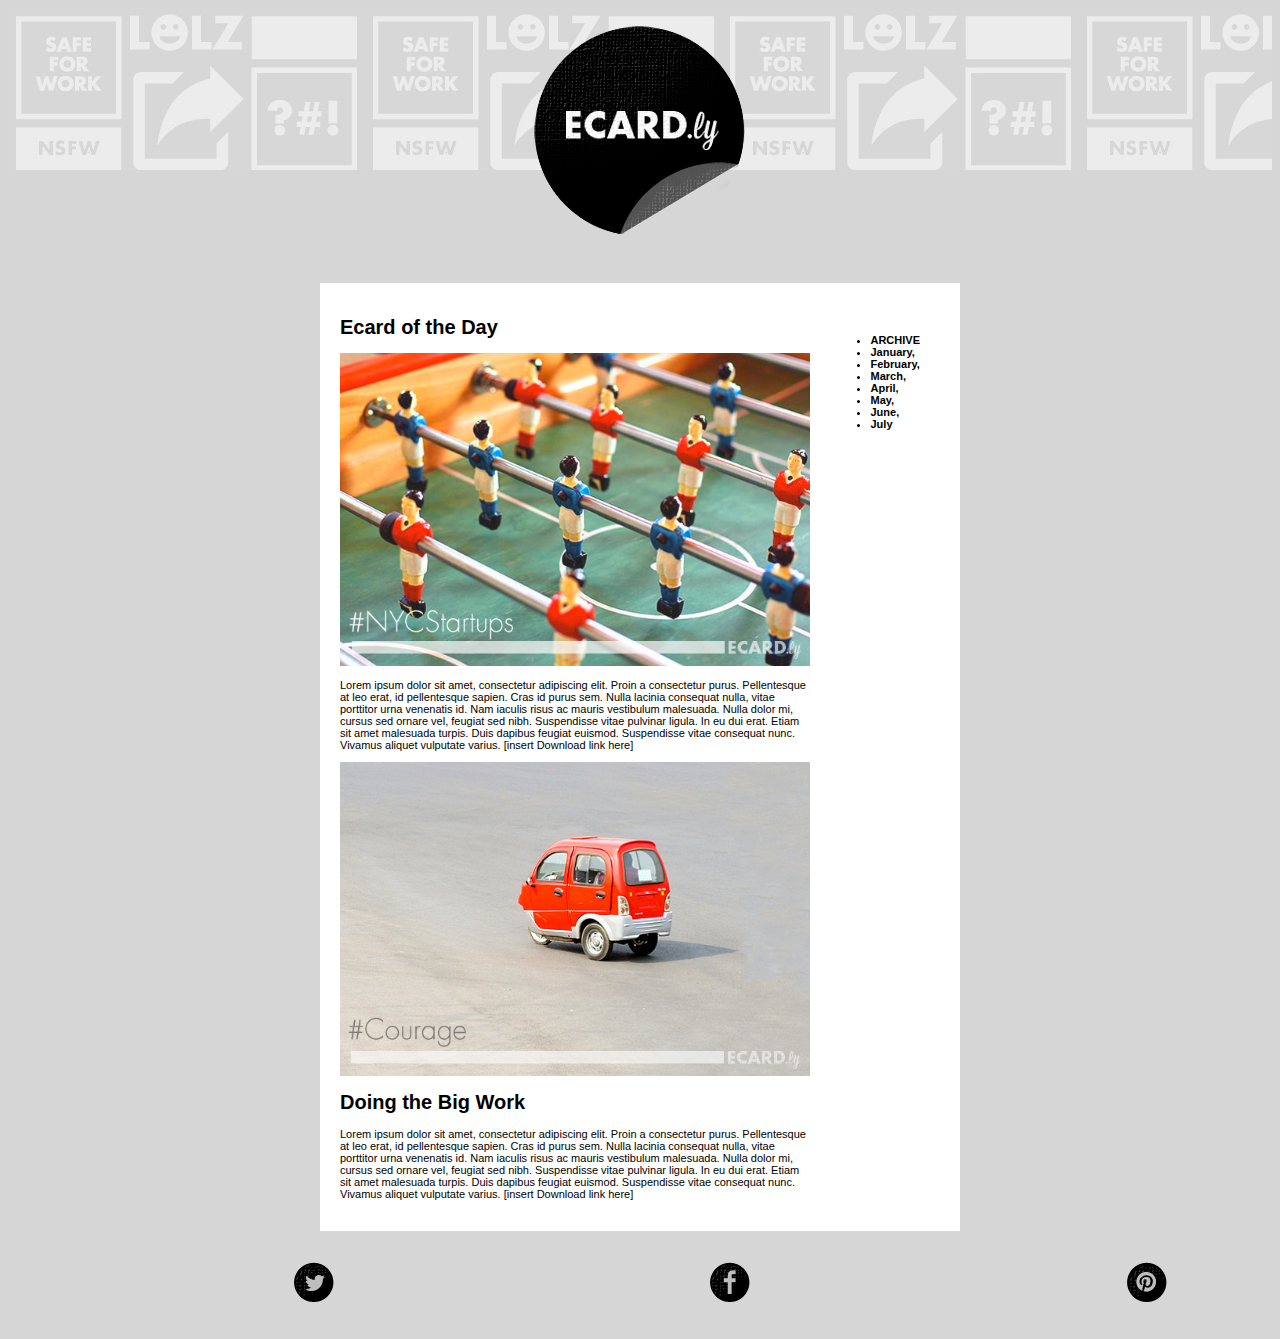
==== css/index.html @ 323bc9f5 "made progress in replicating the site shown in the screenshot file. still need to fix spacing for so" ====
<!doctype html>
<html>
<head>
  <title>Ecard.ly</title>
  <link rel="stylesheet" type="text/css" href="style.css">
  <meta charset="UTF-8">

</head>
<body>
  <header>
    <img src="images/logo.png"/>
  </header>

  <main>
    <div class="allposts">
      <div class="post">
        <h1>Ecard of the Day</h1>
          <img src="images/ecard-nycstartups.jpg" class="images"/>
        <p>Lorem ipsum dolor sit amet, consectetur adipiscing elit. Proin a consectetur purus. Pellentesque at leo erat, id pellentesque sapien. Cras id purus sem. Nulla lacinia consequat nulla, vitae porttitor urna venenatis id. Nam iaculis risus ac mauris vestibulum malesuada. Nulla dolor mi, cursus sed ornare vel, feugiat sed nibh. Suspendisse vitae pulvinar ligula. In eu dui erat. Etiam sit amet malesuada turpis. Duis dapibus feugiat euismod. Suspendisse vitae consequat nunc. Vivamus aliquet vulputate varius. [insert Download link here]</p>
      </div>
        <div class="post">
          <img src="images/ecard-courage.jpg" class="images"/>
        <h1>Doing the Big Work</h1>
        <p>
          Lorem ipsum dolor sit amet, consectetur adipiscing elit. Proin a consectetur purus. Pellentesque at leo erat, id pellentesque sapien. Cras id purus sem. Nulla lacinia consequat nulla, vitae porttitor urna venenatis id. Nam iaculis risus ac mauris vestibulum malesuada. Nulla dolor mi, cursus sed ornare vel, feugiat sed nibh. Suspendisse vitae pulvinar ligula. In eu dui erat. Etiam sit amet malesuada turpis. Duis dapibus feugiat euismod. Suspendisse vitae consequat nunc. Vivamus aliquet vulputate varius. [insert Download link here]
        </p>
        </div>
    </div>
  <div class="rightside">
    <ul>
      <li>ARCHIVE</li>
      <li>January,</li>
      <li>February,</li>
      <li>March,</li>
      <li>April,</li>
      <li>May,</li>
      <li>June,</li>
      <li>July</li>
    </ul>
    </div>
  </main>
    <footer>
      <img src="images/social-icon-twitter.png"/>
      <img src="images/social-icon-facebook.png"/>
      <img src="images/social-icon-pinterest.png"/>
    </footer>
</body>

</html>
---- css/style.css ----
body {
  background: #d6d6d6;
  color: #000;
  font-family: sans-serif;
}

header {
  display: block;
  background: url("images/background.jpg");
  background-repeat: repeat-x;
  height: 275px;
  width: 100%;
}

header img {
  margin: 0 auto;
  display: block;
  padding-top: 15px;
}

main {
  display: flex;
  background: #fff;
  font-size: 11px;
  max-width: 600px;
  padding: 20px;
  margin: 0 auto;
}

h1 {
  font-size: 20px;
}

.images {
  width: 100%;
}

footer {
  display: block;
  height: 100px;
}

footer img {
  display: inline;
  margin-left: 285px;
  padding-right: 85px;
  padding-top: 30px;
}
.allposts {
  order: 1;
}


.rightside {
  order: 2;
  background: #fff;
  font-weight: bold;
  font-size: 11px;
  max-width: 600px;
  padding: 20px;
  margin: 0 auto;
}
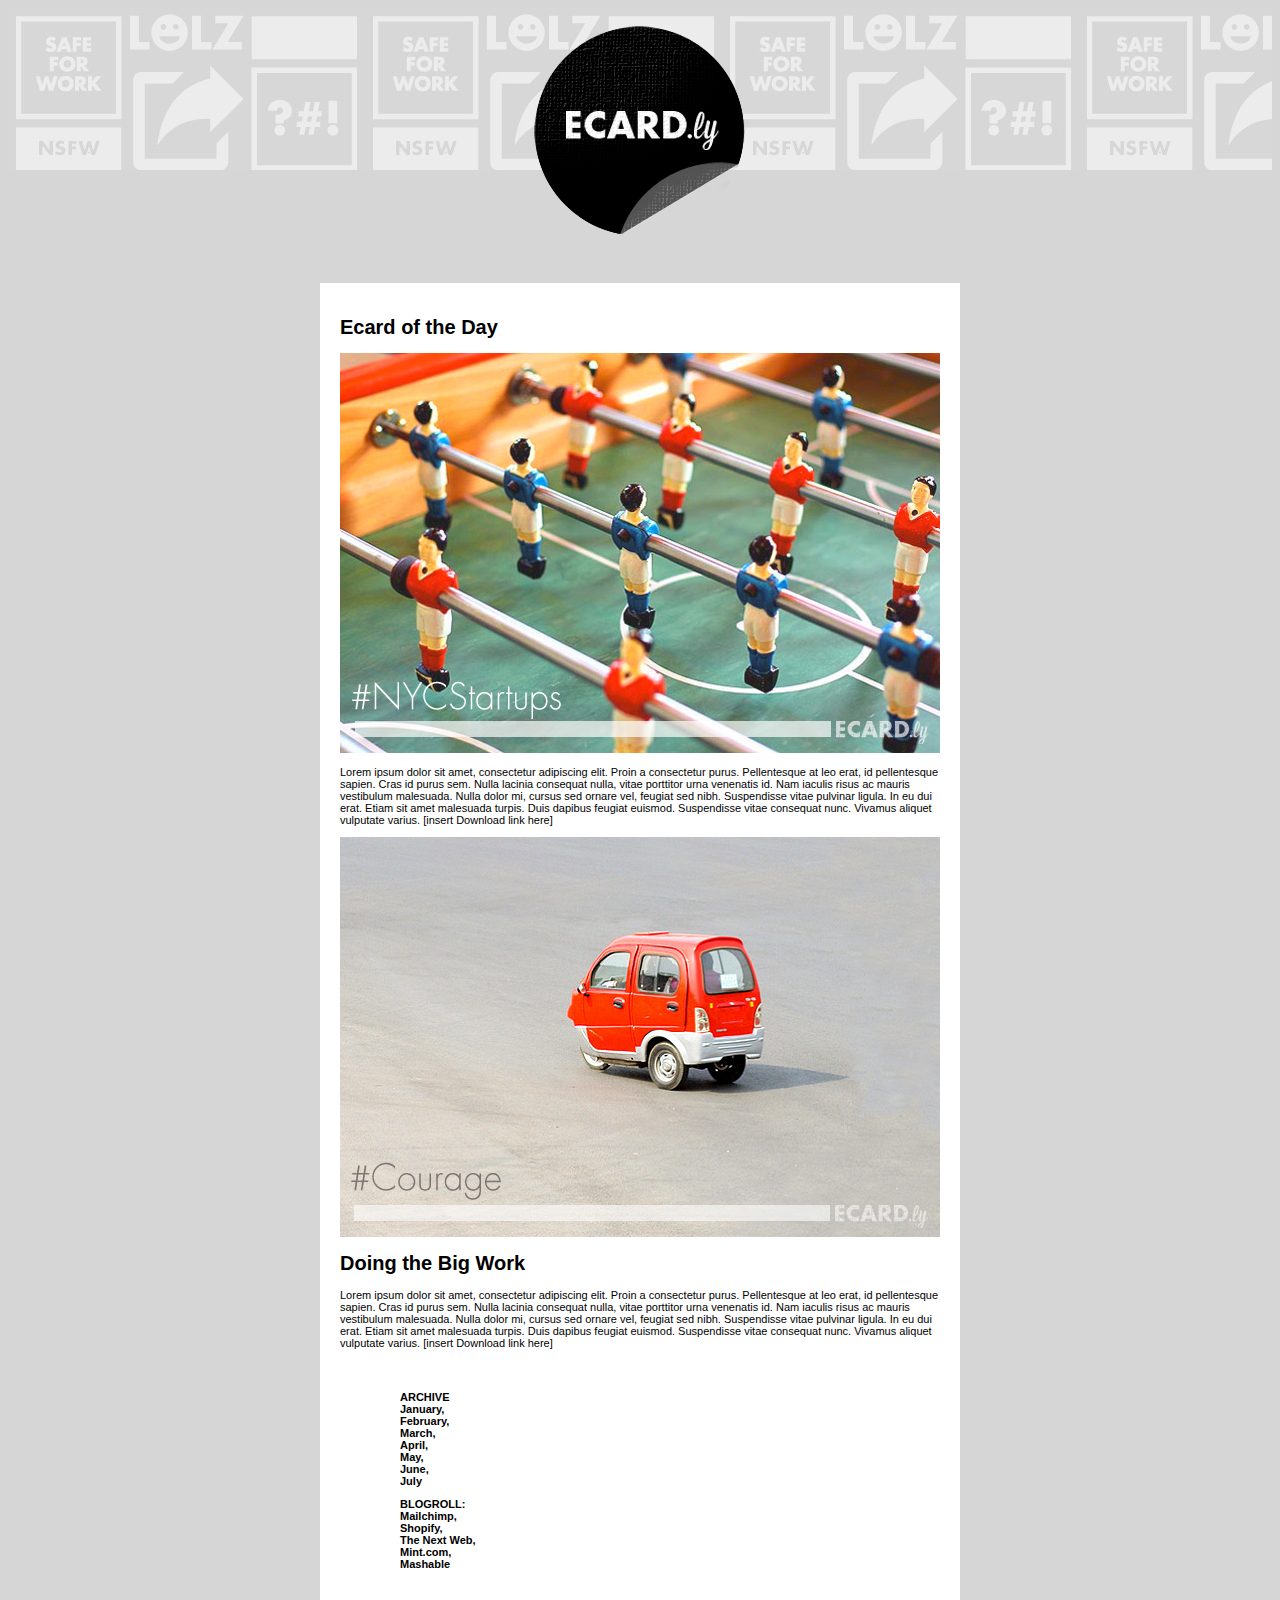
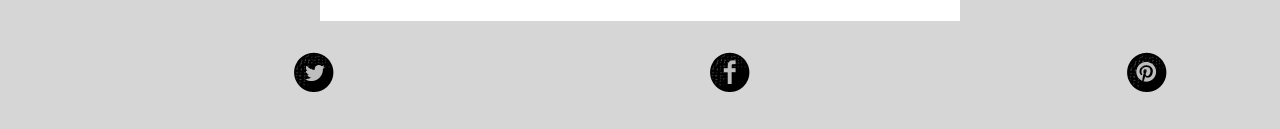
==== commit 9ec0ebb1: "made minor tweaks - added blogroll and removed flexbox because i had no idea what i was doing with i" ====
--- a/css/index.html
+++ b/css/index.html
@@ -26,7 +26,7 @@
         </p>
         </div>
     </div>
-  <div class="rightside">
+    <div class="rightside">
     <ul>
       <li>ARCHIVE</li>
       <li>January,</li>
@@ -36,6 +36,14 @@
       <li>May,</li>
       <li>June,</li>
       <li>July</li>
+    </ul>
+    <ul>
+      <li>BLOGROLL:</li>
+      <li>Mailchimp,</li>
+      <li>Shopify,</li>
+      <li>The Next Web,</li>
+      <li>Mint.com,</li>
+      <li>Mashable</li>
     </ul>
     </div>
   </main>
--- a/css/style.css
+++ b/css/style.css
@@ -19,7 +19,6 @@
 }
 
 main {
-  display: flex;
   background: #fff;
   font-size: 11px;
   max-width: 600px;
@@ -46,13 +45,8 @@
   padding-right: 85px;
   padding-top: 30px;
 }
-.allposts {
-  order: 1;
-}
-
 
 .rightside {
-  order: 2;
   background: #fff;
   font-weight: bold;
   font-size: 11px;
@@ -60,3 +54,7 @@
   padding: 20px;
   margin: 0 auto;
 }
+
+ul {
+  list-style: none;
+}
